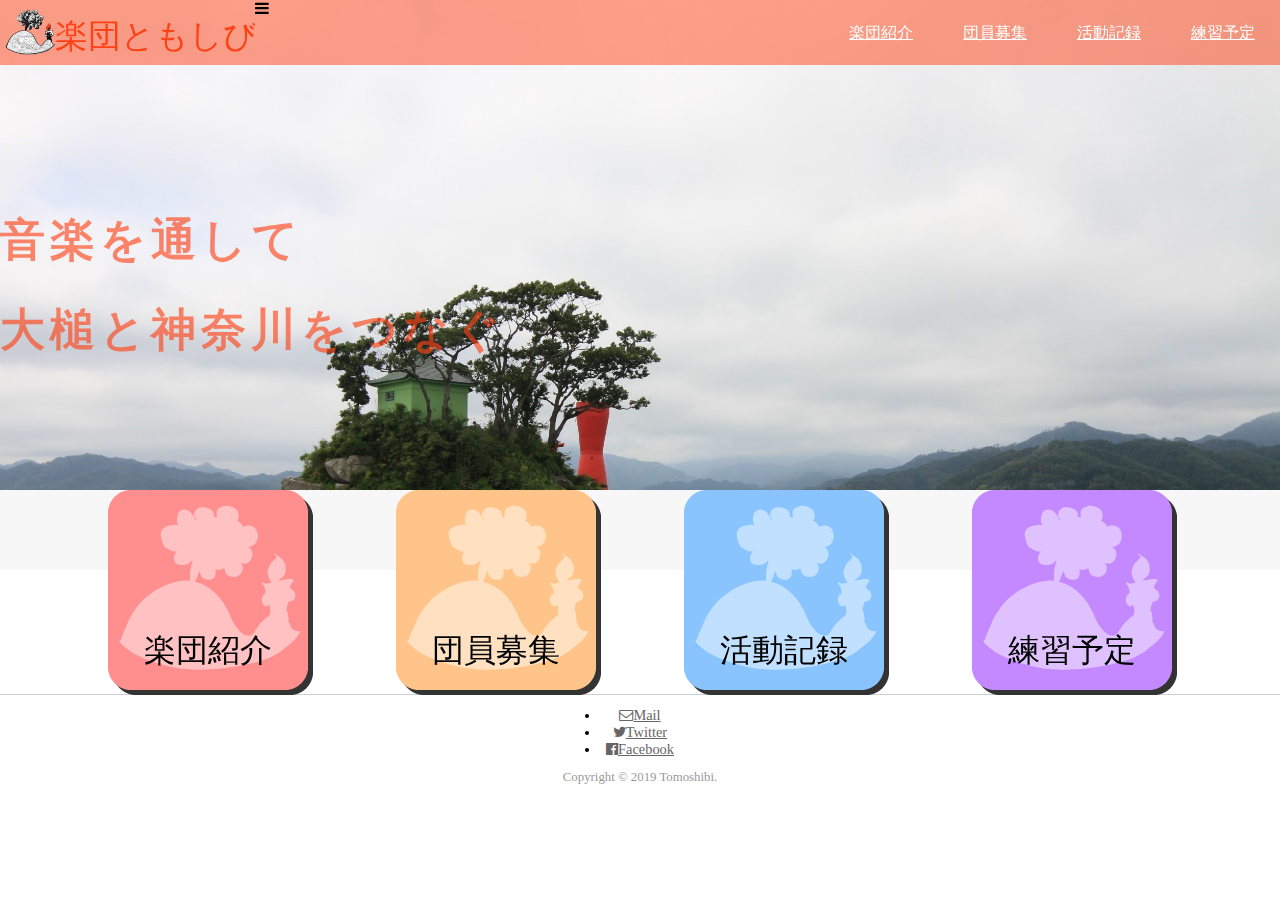
==== index.html @ 19109778 "put contents" ====
<!DOCTYPE html>
<html>

    <head>
        <meta charset="utf-8">
        <meta name="viewport" content="width=device-width, initial-scale=1.0">
        <title>楽団ともしび</title>
        <link rel="stylesheet" href="stylesheet.css">
        <link rel="stylesheet" href="responsive.css">
        <link rel="stylesheet" href="//maxcdn.bootstrapcdn.com/font-awesome/4.3.0/css/font-awesome.min.css">
    </head>

    <body>
        <header>
            <div class="container">
                <div class="header-left">
                    <img class="logo" src="logo.svg">
                </div>
                <!-- スマホ用メニューアイコン -->
                <span class="fa fa-bars menu-icon"></span>
                <!-- PC用メニュー -->
                <div class="header-right">
                    <a href="#">楽団紹介</a>
                    <a href="#">団員募集</a>
                    <a href="#">活動記録</a>
                    <a href="#">練習予定</a>
                  </div>

            </div>
        </header>

        <div class="top-wrapper">
            <div class="container">
                <h1>音楽を通して</h1>
                <h1>大槌と神奈川をつなぐ</h1>
            </div>

        </div>

        <div class="contents-wrapper">
            <div class="contents">
                <div class="content">
                    <div class="content-icon">
                        <img src="icon-red.png">
                        <p class="icon message">楽団紹介</p>
                        <a href="icon-red.png"></a>
                    </div>
                </div>
                <div class="content">
                    <div class="content-icon">
                        <img src="icon-orange.png">
                        <p class="icon message">団員募集</p>
                    </div>
                </div>
                <div class="content">
                    <div class="content-icon">
                        <img src="icon-blue.png">
                        <p class="icon message">活動記録</p>
                    </div>
                </div>
                <div class="content">
                    <div class="content-icon">
                        <img src="icon-purple.png">
                        <p class="icon message">練習予定</p>
                    </div>
                </div>
            </div>
        </div>

        <footer>
            <div class="footer">
                <div class="footer-nav">
                    <ul class="footer-nav-group">
                        <li><a href="mailto:tomoshibi.k@gmail.com" target="_blank"><i class="fa fa-envelope-o"></i>Mail</a></li>
                        <li><a href="https://twitter.com/tomoshibik" target="_blank"><i class="fa fa-twitter"></i>Twitter</a></li>
                        <li><a href="https://www.facebook.com/tomoshibi.k/" target="_blank"><i class="fa fa-facebook-official"></i>Facebook</a></li>
                    </ul>
                </div>
                <div class="footer-copyright">Copyright © 2019 Tomoshibi.</div>
                </div>
        </footer>

    </body>

</html>
---- stylesheet.css ----
@charset "UTF-8";
@import url(c:\Users\shohei\Documents\ともしび\hp\tomoshibi-k.github.io\_variables.css);
@import url(c:\Users\shohei\Documents\ともしび\hp\tomoshibi-k.github.io\_fonts.css);
@font-face {
  font-family: 'anzumoji';
  src: url(APJapanesefont.ttf);
}

@font-face {
  font-family: 'hannari';
  src: url(Hannari.otf);
}

* {
  box-sizing: border-box;
}

body {
  margin: 0;
  font-family: "Hiragino Kaku Gothic ProN";
  /* フッター */
}

body .top-wrapper {
  padding: 180px 0 100px 0;
  background-image: url("hourai.jpg");
  background-size: cover;
  color: rgba(254, 66, 22, 0.9);
  text-align: left;
}

body .top-wrapper h1 {
  opacity: 0.7;
  font-size: 45px;
  letter-spacing: 5px;
}

body .contents-wrapper {
  padding-bottom: 80px;
  padding-left: 5%;
  padding-right: 5%;
  background-color: #f7f7f7;
  text-align: center;
}

body .contents-wrapper .contents .content .content-icon {
  float: left;
  width: 25%;
  position: relative;
  filter: drop-shadow(5px 5px #333333);
}

body .contents-wrapper .contents .content .content-icon p {
  position: absolute;
  top: 107px;
  width: 100%;
  color: black;
  font-family: anzumoji;
  font-size: 32px;
}

body .contents-wrapper .contents .content .content-icon a {
  position: absolute;
  width: 100%;
  height: 100%;
}

body .contents-wrapper .contents .content .content-icon:active {
  filter: none;
  top: 5px;
  left: 5px;
}

body .footer {
  padding: 12px 0;
  border-top: #ccd1d9 solid 1px;
  background: #fff;
  text-align: center;
  clear: both;
}

body .footer .footer-nav {
  margin-bottom: 12px;
  width: 100%;
  text-align: center;
}

body .footer .footer-nav .footer-nav-group {
  margin: 0;
  padding: 0;
  display: -moz-inline-stack;
  display: inline-block;
  vertical-align: middle;
  *vertical-align: auto;
  zoom: 1;
  *display: inline;
  text-decoration: none;
}

body .footer .footer-nav .footer-nav-group li {
  padding: 0 6px;
  font-size: 0.9em;
}

body .footer .footer-nav .footer-nav-group li a {
  color: #666;
}

body .footer .footer-nav .footer-nav-group li a:hover {
  color: #999;
}

body .footer .footer-copyright {
  color: #999;
  font-size: 0.8em;
}

header {
  height: 65px;
  width: 100%;
  background-color: rgba(254, 66, 22, 0.5);
  position: fixed;
  top: 0;
  z-index: 10;
}

header .logo {
  width: 250px;
  margin: 7px 0 0 5px;
}

header .header-left {
  float: left;
}

header .header-right {
  float: right;
}

header .header-right a {
  line-height: 65px;
  padding: 0 25px;
  color: white;
  display: block;
  float: left;
  transition: all 0.5s;
}

header .header-right a:hover {
  background-color: rgba(255, 255, 255, 0.3);
}
---- responsive.css ----
@charset "UTF-8";
/* タブレット向けレイアウト */
@media all and (max-width: 1000px) {
  .content-icon {
    width: 50%;
    margin-bottom: 50px;
  }
}

/* スマホ向けレイアウト */
@media all and (max-width: 670px) {
  .content-icon {
    width: 100%;
  }
  .top-wrapper {
    text-align: center;
  }
}
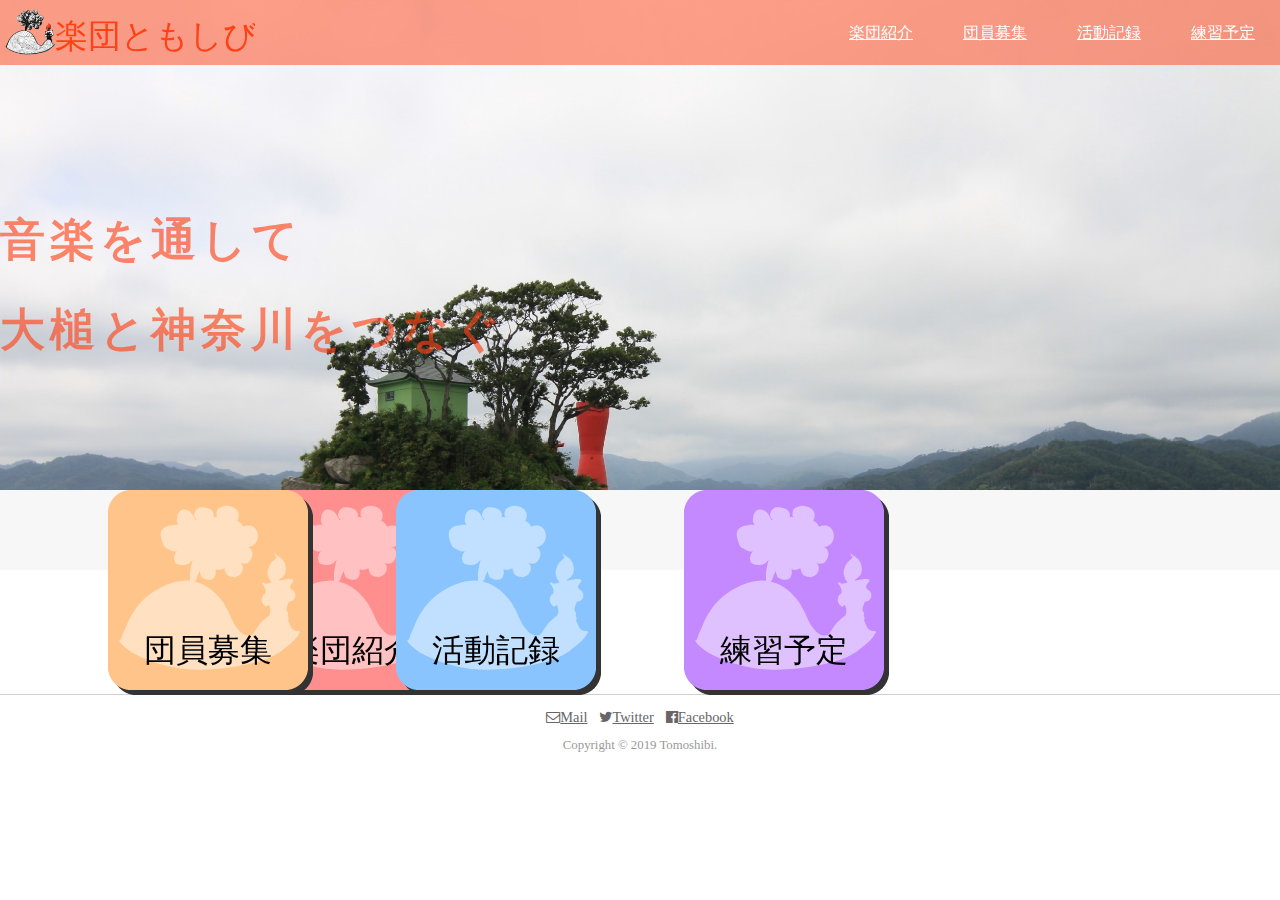
==== commit 2ebda924: "introduction test" ====
--- a/index.html
+++ b/index.html
@@ -14,13 +14,13 @@
         <header>
             <div class="container">
                 <div class="header-left">
-                    <img class="logo" src="logo.svg">
+                    <a href="index.html"><img class="logo" src="logo.svg"></a>
                 </div>
                 <!-- スマホ用メニューアイコン -->
                 <span class="fa fa-bars menu-icon"></span>
                 <!-- PC用メニュー -->
                 <div class="header-right">
-                    <a href="#">楽団紹介</a>
+                    <a href="introduction.html">楽団紹介</a>
                     <a href="#">団員募集</a>
                     <a href="#">活動記録</a>
                     <a href="#">練習予定</a>
@@ -41,9 +41,10 @@
             <div class="contents">
                 <div class="content">
                     <div class="content-icon">
-                        <img src="icon-red.png">
-                        <p class="icon message">楽団紹介</p>
-                        <a href="icon-red.png"></a>
+                        <a href="introduction.html">
+                            <img src="icon-red.png">
+                            <p class="icon message">楽団紹介</p>
+                        </a>
                     </div>
                 </div>
                 <div class="content">
--- a/stylesheet.css
+++ b/stylesheet.css
@@ -94,12 +94,13 @@
   *vertical-align: auto;
   zoom: 1;
   *display: inline;
-  text-decoration: none;
 }
 
 body .footer .footer-nav .footer-nav-group li {
   padding: 0 6px;
   font-size: 0.9em;
+  list-style: none;
+  float: left;
 }
 
 body .footer .footer-nav .footer-nav-group li a {
@@ -122,6 +123,15 @@
   position: fixed;
   top: 0;
   z-index: 10;
+}
+
+header .menu-icon {
+  color: white;
+  float: right;
+  font-size: 25px;
+  padding: 21px 0;
+  /* displayをnoneに指定してください */
+  display: none;
 }
 
 header .logo {
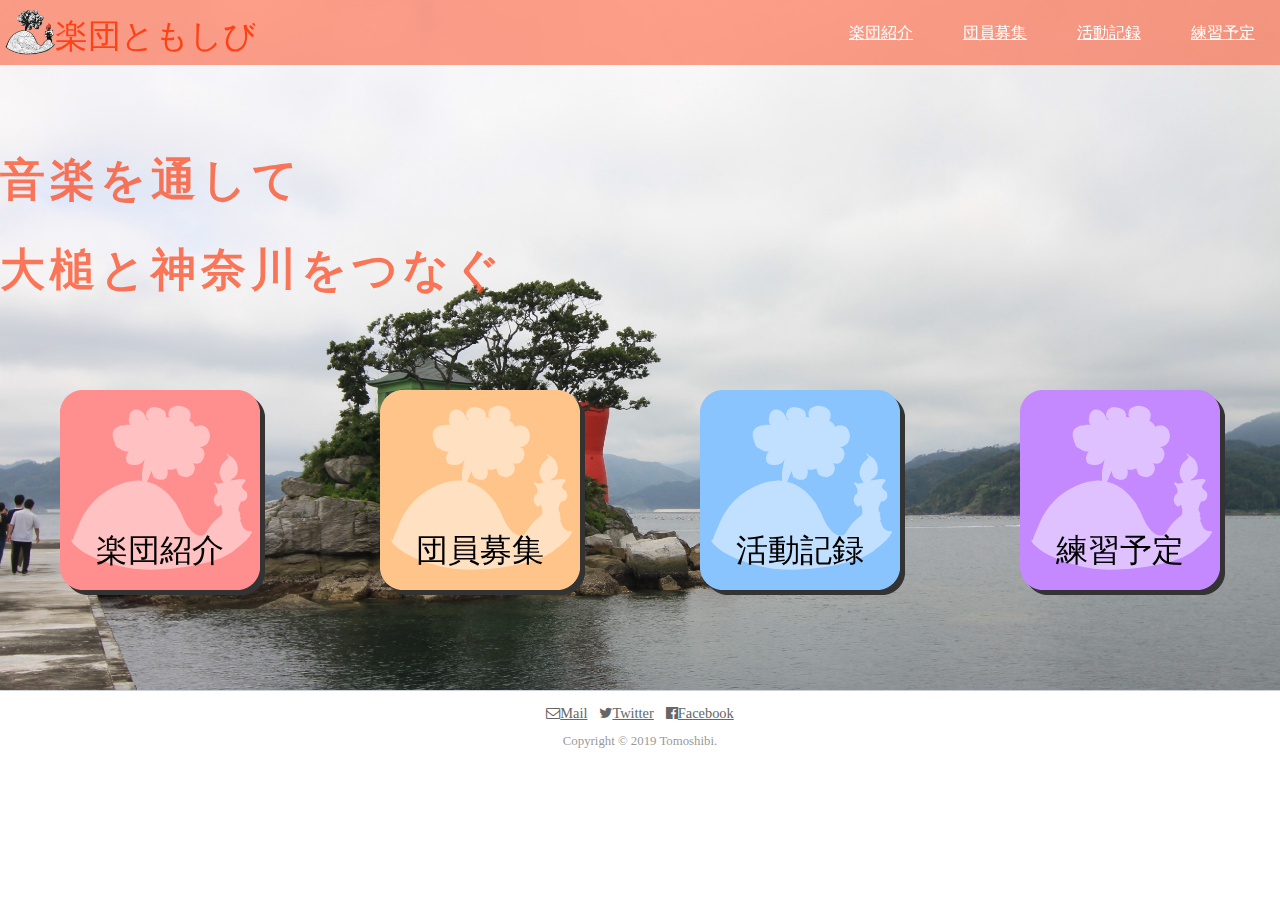
==== commit 32b940d5: "fixed index_background" ====
--- a/index.html
+++ b/index.html
@@ -28,45 +28,53 @@
 
             </div>
         </header>
+        <div class="background">
+            <div class="top-wrapper">
+                <div class="container">
+                    <h1>音楽を通して</h1>
+                    <h1>大槌と神奈川をつなぐ</h1>
+                </div>
 
-        <div class="top-wrapper">
-            <div class="container">
-                <h1>音楽を通して</h1>
-                <h1>大槌と神奈川をつなぐ</h1>
             </div>
 
-        </div>
-
-        <div class="contents-wrapper">
-            <div class="contents">
-                <div class="content">
-                    <div class="content-icon">
-                        <a href="introduction.html">
-                            <img src="icon-red.png">
-                            <p class="icon message">楽団紹介</p>
-                        </a>
+            <div class="contents-wrapper">
+                <div class="contents">
+                    <div class="content">
+                        <div class="content-icon">
+                            <a href="introduction.html">
+                                <img src="icon-red.png">
+                                <p class="icon message">楽団紹介</p>
+                            </a>
+                        </div>
                     </div>
-                </div>
-                <div class="content">
-                    <div class="content-icon">
-                        <img src="icon-orange.png">
-                        <p class="icon message">団員募集</p>
+                    <div class="content">
+                        <div class="content-icon">
+                            <a href="#">
+                                <img src="icon-orange.png">
+                                <p class="icon message">団員募集</p>
+                            </a>
+                        </div>
                     </div>
-                </div>
-                <div class="content">
-                    <div class="content-icon">
-                        <img src="icon-blue.png">
-                        <p class="icon message">活動記録</p>
+                    <div class="content">
+                        <div class="content-icon">
+                            <a href="#">
+                                <img src="icon-blue.png">
+                                <p class="icon message">活動記録</p>
+                            </a>
+                        </div>
                     </div>
-                </div>
-                <div class="content">
-                    <div class="content-icon">
-                        <img src="icon-purple.png">
-                        <p class="icon message">練習予定</p>
+                    <div class="content">
+                        <div class="content-icon">
+                            <a href="#">
+                                <img src="icon-purple.png">
+                                <p class="icon message">練習予定</p>
+                            </a>
+                        </div>
                     </div>
                 </div>
             </div>
         </div>
+
 
         <footer>
             <div class="footer">
--- a/stylesheet.css
+++ b/stylesheet.css
@@ -1,6 +1,5 @@
 @charset "UTF-8";
 @import url(c:\Users\shohei\Documents\ともしび\hp\tomoshibi-k.github.io\_variables.css);
-@import url(c:\Users\shohei\Documents\ともしび\hp\tomoshibi-k.github.io\_fonts.css);
 @font-face {
   font-family: 'anzumoji';
   src: url(APJapanesefont.ttf);
@@ -21,54 +20,53 @@
   /* フッター */
 }
 
-body .top-wrapper {
-  padding: 180px 0 100px 0;
+body .background {
   background-image: url("hourai.jpg");
   background-size: cover;
-  color: rgba(254, 66, 22, 0.9);
+  padding: 120px 0 300px 0;
+}
+
+body .background .top-wrapper {
+  padding-bottom: 60px;
+  color: #fe4216;
   text-align: left;
 }
 
-body .top-wrapper h1 {
+body .background .top-wrapper h1 {
   opacity: 0.7;
   font-size: 45px;
   letter-spacing: 5px;
 }
 
-body .contents-wrapper {
-  padding-bottom: 80px;
-  padding-left: 5%;
-  padding-right: 5%;
-  background-color: #f7f7f7;
+body .background .contents-wrapper {
   text-align: center;
 }
 
-body .contents-wrapper .contents .content .content-icon {
+body .background .contents-wrapper .contents .content .content-icon {
   float: left;
   width: 25%;
   position: relative;
   filter: drop-shadow(5px 5px #333333);
 }
 
-body .contents-wrapper .contents .content .content-icon p {
+body .background .contents-wrapper .contents .content .content-icon:active {
+  filter: none;
+  top: 5px;
+  left: 5px;
+}
+
+body .background .contents-wrapper .contents .content .content-icon a {
+  width: 100%;
+  height: 100%;
+}
+
+body .background .contents-wrapper .contents .content .content-icon a p {
   position: absolute;
   top: 107px;
   width: 100%;
   color: black;
   font-family: anzumoji;
   font-size: 32px;
-}
-
-body .contents-wrapper .contents .content .content-icon a {
-  position: absolute;
-  width: 100%;
-  height: 100%;
-}
-
-body .contents-wrapper .contents .content .content-icon:active {
-  filter: none;
-  top: 5px;
-  left: 5px;
 }
 
 body .footer {
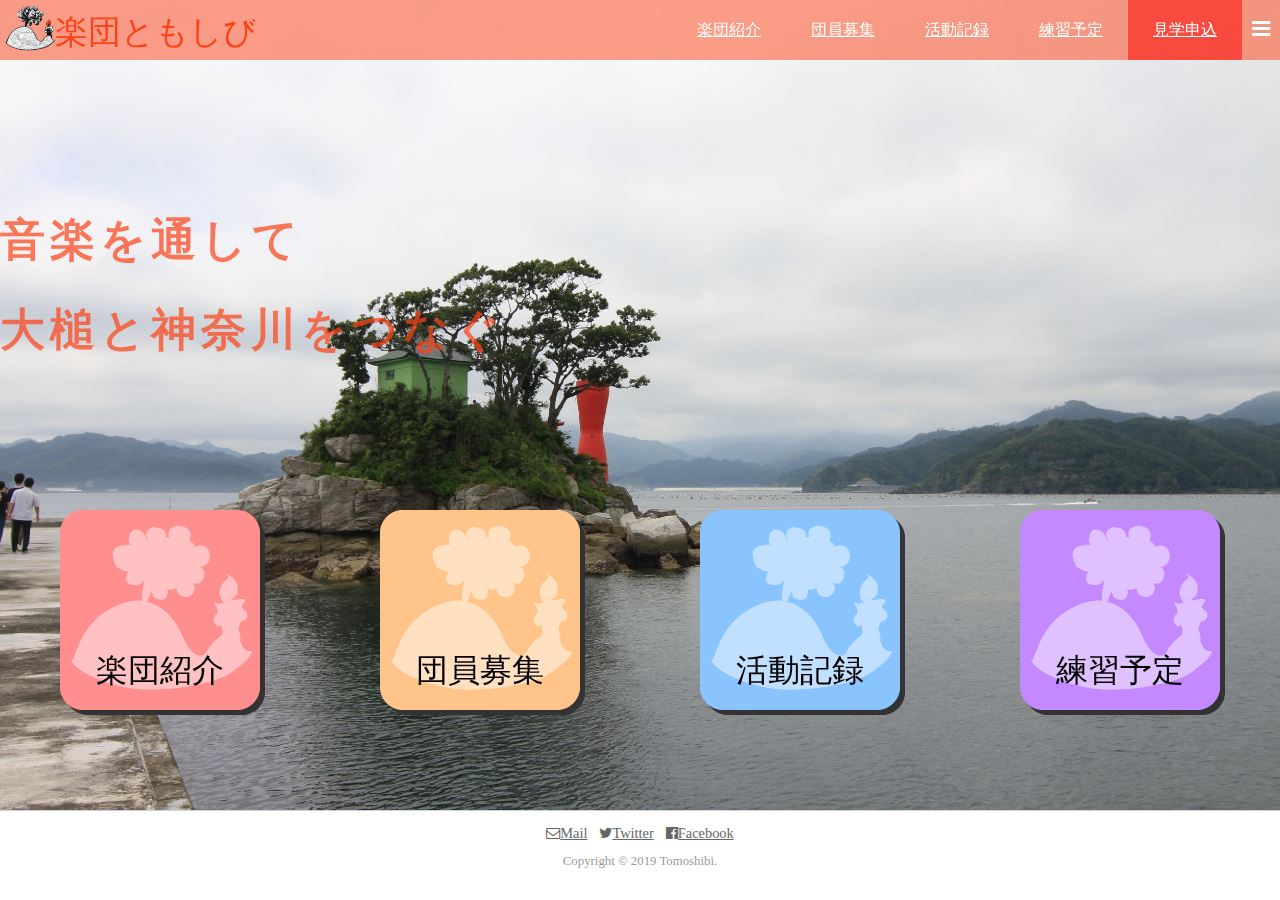
==== commit 97364b1b: "fixed header" ====
--- a/index.html
+++ b/index.html
@@ -11,30 +11,31 @@
     </head>
 
     <body>
+        
         <header>
             <div class="container">
                 <div class="header-left">
                     <a href="index.html"><img class="logo" src="logo.svg"></a>
                 </div>
                 <!-- スマホ用メニューアイコン -->
-                <span class="fa fa-bars menu-icon"></span>
-                <!-- PC用メニュー -->
+                <span class="fa fa-bars fa-lg menu-icon"></span>
+                <!-- PC用メニューバー -->
                 <div class="header-right">
                     <a href="introduction.html">楽団紹介</a>
-                    <a href="#">団員募集</a>
-                    <a href="#">活動記録</a>
-                    <a href="#">練習予定</a>
-                  </div>
-
+                    <a href="recruitment.html">団員募集</a>
+                    <a href="activities.html">活動記録</a>
+                    <a href="schedule.html">練習予定</a>
+                    <a href="https://forms.gle/v8bXytEByT7YXfYN9" class="header-trial">見学申込</a>
+                </div>
             </div>
         </header>
-        <div class="background">
+
+        <div class="pc-background">
             <div class="top-wrapper">
-                <div class="container">
+                <div class="mobile-background">
                     <h1>音楽を通して</h1>
                     <h1>大槌と神奈川をつなぐ</h1>
                 </div>
-
             </div>
 
             <div class="contents-wrapper">
@@ -49,7 +50,7 @@
                     </div>
                     <div class="content">
                         <div class="content-icon">
-                            <a href="#">
+                            <a href="recruitment.html">
                                 <img src="icon-orange.png">
                                 <p class="icon message">団員募集</p>
                             </a>
@@ -57,7 +58,7 @@
                     </div>
                     <div class="content">
                         <div class="content-icon">
-                            <a href="#">
+                            <a href="activities.html">
                                 <img src="icon-blue.png">
                                 <p class="icon message">活動記録</p>
                             </a>
@@ -65,7 +66,7 @@
                     </div>
                     <div class="content">
                         <div class="content-icon">
-                            <a href="#">
+                            <a href="schedule.html">
                                 <img src="icon-purple.png">
                                 <p class="icon message">練習予定</p>
                             </a>
--- a/stylesheet.css
+++ b/stylesheet.css
@@ -1,5 +1,4 @@
 @charset "UTF-8";
-@import url(c:\Users\shohei\Documents\ともしび\hp\tomoshibi-k.github.io\_variables.css);
 @font-face {
   font-family: 'anzumoji';
   src: url(APJapanesefont.ttf);
@@ -17,50 +16,52 @@
 body {
   margin: 0;
   font-family: "Hiragino Kaku Gothic ProN";
-  /* フッター */
 }
 
-body .background {
+.pc-background {
   background-image: url("hourai.jpg");
   background-size: cover;
+  background-position: center center;
   padding: 120px 0 300px 0;
 }
 
-body .background .top-wrapper {
+.mobile-background {
+  background-image: none;
+  background-size: cover;
+  background-position: center center;
+  padding: 60px 0;
+}
+
+.top-wrapper {
   padding-bottom: 60px;
   color: #fe4216;
   text-align: left;
 }
 
-body .background .top-wrapper h1 {
+.top-wrapper h1 {
   opacity: 0.7;
   font-size: 45px;
   letter-spacing: 5px;
 }
 
-body .background .contents-wrapper {
+.contents-wrapper {
   text-align: center;
 }
 
-body .background .contents-wrapper .contents .content .content-icon {
+.content-icon {
   float: left;
   width: 25%;
   position: relative;
   filter: drop-shadow(5px 5px #333333);
 }
 
-body .background .contents-wrapper .contents .content .content-icon:active {
+.content-icon:active {
   filter: none;
   top: 5px;
   left: 5px;
 }
 
-body .background .contents-wrapper .contents .content .content-icon a {
-  width: 100%;
-  height: 100%;
-}
-
-body .background .contents-wrapper .contents .content .content-icon a p {
+.content-icon p {
   position: absolute;
   top: 107px;
   width: 100%;
@@ -69,7 +70,8 @@
   font-size: 32px;
 }
 
-body .footer {
+/* フッター */
+.footer {
   padding: 12px 0;
   border-top: #ccd1d9 solid 1px;
   background: #fff;
@@ -77,13 +79,13 @@
   clear: both;
 }
 
-body .footer .footer-nav {
+.footer-nav {
   margin-bottom: 12px;
   width: 100%;
   text-align: center;
 }
 
-body .footer .footer-nav .footer-nav-group {
+.footer-nav-group {
   margin: 0;
   padding: 0;
   display: -moz-inline-stack;
@@ -94,28 +96,29 @@
   *display: inline;
 }
 
-body .footer .footer-nav .footer-nav-group li {
+.footer-nav-group li {
   padding: 0 6px;
   font-size: 0.9em;
   list-style: none;
   float: left;
 }
 
-body .footer .footer-nav .footer-nav-group li a {
+.footer-nav-group li a {
   color: #666;
 }
 
-body .footer .footer-nav .footer-nav-group li a:hover {
+.footer-nav-group li a:hover {
   color: #999;
 }
 
-body .footer .footer-copyright {
+.footer-copyright {
   color: #999;
   font-size: 0.8em;
 }
 
+/* ヘッダー */
 header {
-  height: 65px;
+  height: 60px;
   width: 100%;
   background-color: rgba(254, 66, 22, 0.5);
   position: fixed;
@@ -123,30 +126,21 @@
   z-index: 10;
 }
 
-header .menu-icon {
-  color: white;
-  float: right;
-  font-size: 25px;
-  padding: 21px 0;
-  /* displayをnoneに指定してください */
-  display: none;
+.logo {
+  width: 250px;
+  margin: 3px 0 0 5px;
 }
 
-header .logo {
-  width: 250px;
-  margin: 7px 0 0 5px;
-}
-
-header .header-left {
+.header-left {
   float: left;
 }
 
-header .header-right {
+.header-right {
   float: right;
 }
 
-header .header-right a {
-  line-height: 65px;
+.header-right a {
+  line-height: 60px;
   padding: 0 25px;
   color: white;
   display: block;
@@ -154,6 +148,17 @@
   transition: all 0.5s;
 }
 
-header .header-right a:hover {
+.header-right a:hover {
   background-color: rgba(255, 255, 255, 0.3);
 }
+
+.header-trial {
+  background-color: rgba(255, 0, 0, 0.5);
+}
+
+.menu-icon {
+  color: white;
+  float: right;
+  padding: 21px 10px;
+  display: none;
+}
--- a/responsive.css
+++ b/responsive.css
@@ -5,14 +5,39 @@
     width: 50%;
     margin-bottom: 50px;
   }
+  .header-right {
+    display: none;
+  }
+  .menu-icon {
+    display: block;
+  }
 }
 
 /* スマホ向けレイアウト */
 @media all and (max-width: 670px) {
   .content-icon {
-    width: 100%;
+    width: 50%;
+    margin-bottom: 50px;
+  }
+  .header-right {
+    display: none;
+  }
+  .menu-icon {
+    display: block;
   }
   .top-wrapper {
+    padding-bottom: 10px;
     text-align: center;
   }
+  .top-wrapper h1 {
+    font-size: 36px;
+    letter-spacing: 3px;
+  }
+  .pc-background {
+    background-image: none;
+    padding: 60px 0 0 0;
+  }
+  .mobile-background {
+    background-image: url("hourai.jpg");
+  }
 }
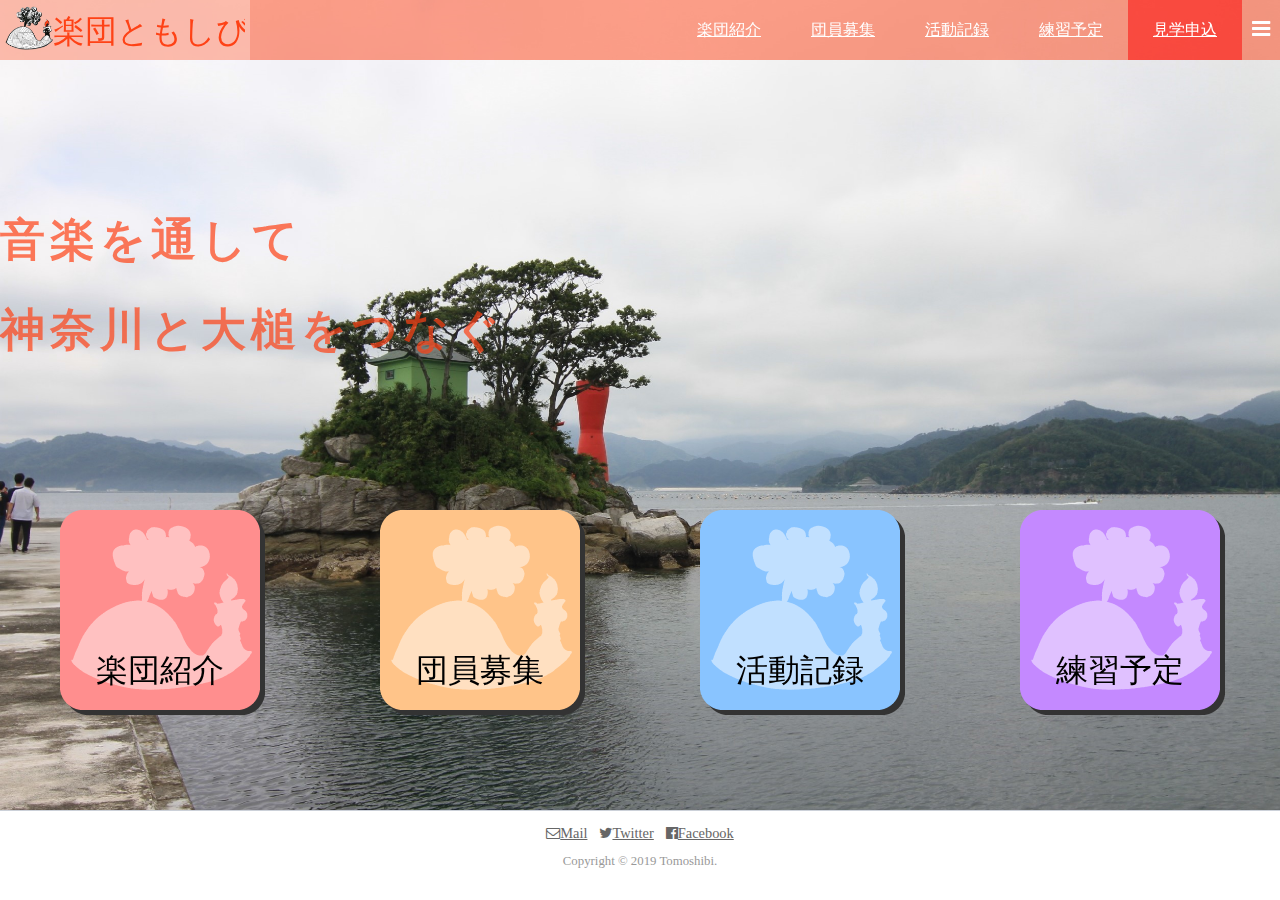
==== commit 80d5de7b: "1st edition" ====
--- a/index.html
+++ b/index.html
@@ -34,7 +34,7 @@
             <div class="top-wrapper">
                 <div class="mobile-background">
                     <h1>音楽を通して</h1>
-                    <h1>大槌と神奈川をつなぐ</h1>
+                    <h1>神奈川と大槌をつなぐ</h1>
                 </div>
             </div>
 
--- a/stylesheet.css
+++ b/stylesheet.css
@@ -128,7 +128,11 @@
 
 .logo {
   width: 250px;
-  margin: 3px 0 0 5px;
+  padding: 4px 5px 8px 5px;
+}
+
+.logo:hover {
+  background-color: rgba(255, 255, 255, 0.3);
 }
 
 .header-left {
--- a/responsive.css
+++ b/responsive.css
@@ -40,4 +40,11 @@
   .mobile-background {
     background-image: url("hourai.jpg");
   }
+  .texts {
+    font-size: 20px;
+    padding: 0 5%;
+  }
+  .twitter {
+    width: 80%;
+  }
 }
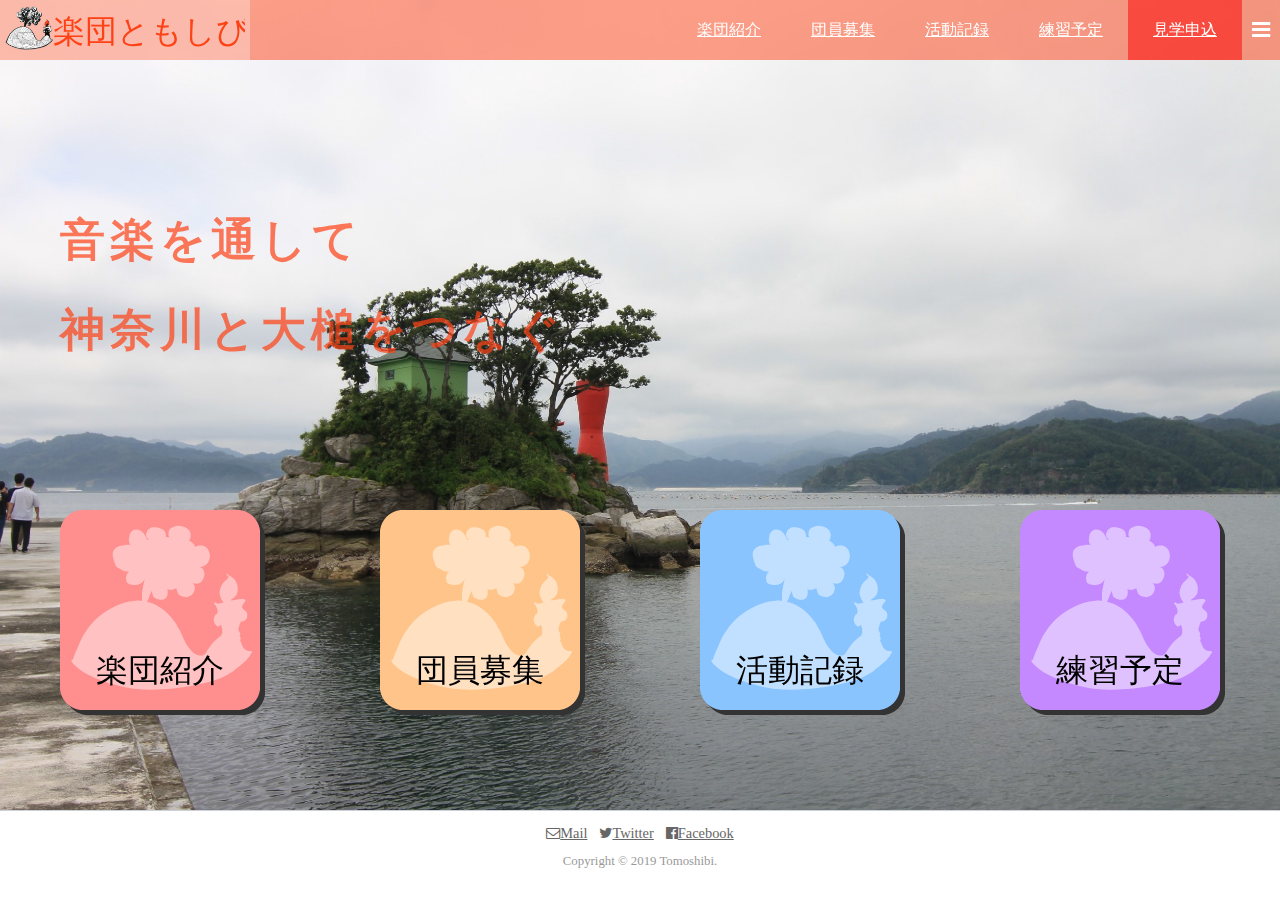
==== commit f33d76cf: "js" ====
--- a/index.html
+++ b/index.html
@@ -8,6 +8,7 @@
         <link rel="stylesheet" href="stylesheet.css">
         <link rel="stylesheet" href="responsive.css">
         <link rel="stylesheet" href="//maxcdn.bootstrapcdn.com/font-awesome/4.3.0/css/font-awesome.min.css">
+        <script src="https://ajax.googleapis.com/ajax/libs/jquery/2.1.4/jquery.min.js"></script>
     </head>
 
     <body>
@@ -17,8 +18,19 @@
                 <div class="header-left">
                     <a href="index.html"><img class="logo" src="logo.svg"></a>
                 </div>
+
                 <!-- スマホ用メニューアイコン -->
-                <span class="fa fa-bars fa-lg menu-icon"></span>
+                <div class="menu">
+                    <span class="fa fa-bars fa-lg menu-icon"></span>
+                    <div class="menu-box">
+                        <a href="introduction.html">楽団紹介</a>
+                        <a href="recruitment.html">団員募集</a>
+                        <a href="activities.html">活動記録</a>
+                        <a href="schedule.html">練習予定</a>
+                        <a href="https://forms.gle/v8bXytEByT7YXfYN9" class="header-trial">見学申込</a>
+                    </div>
+                </div>
+                
                 <!-- PC用メニューバー -->
                 <div class="header-right">
                     <a href="introduction.html">楽団紹介</a>
@@ -90,6 +102,7 @@
                 </div>
         </footer>
 
+        <script src="script.js"></script>
     </body>
 
 </html>--- a/stylesheet.css
+++ b/stylesheet.css
@@ -33,7 +33,7 @@
 }
 
 .top-wrapper {
-  padding-bottom: 60px;
+  padding: 0 0 60px 60px;
   color: #fe4216;
   text-align: left;
 }
@@ -50,6 +50,7 @@
 
 .content-icon {
   float: left;
+  max-width: 1170px;
   width: 25%;
   position: relative;
   filter: drop-shadow(5px 5px #333333);
@@ -160,9 +161,20 @@
   background-color: rgba(255, 0, 0, 0.5);
 }
 
+.menu-box {
+  font-size: 12px;
+  display: none;
+  padding: 5px 0px;
+  margin-bottom: 15px;
+}
+
 .menu-icon {
   color: white;
   float: right;
-  padding: 21px 10px;
+  padding: 22px 10px;
   display: none;
 }
+
+.menu-icon:hover {
+  background-color: rgba(255, 255, 255, 0.3);
+}
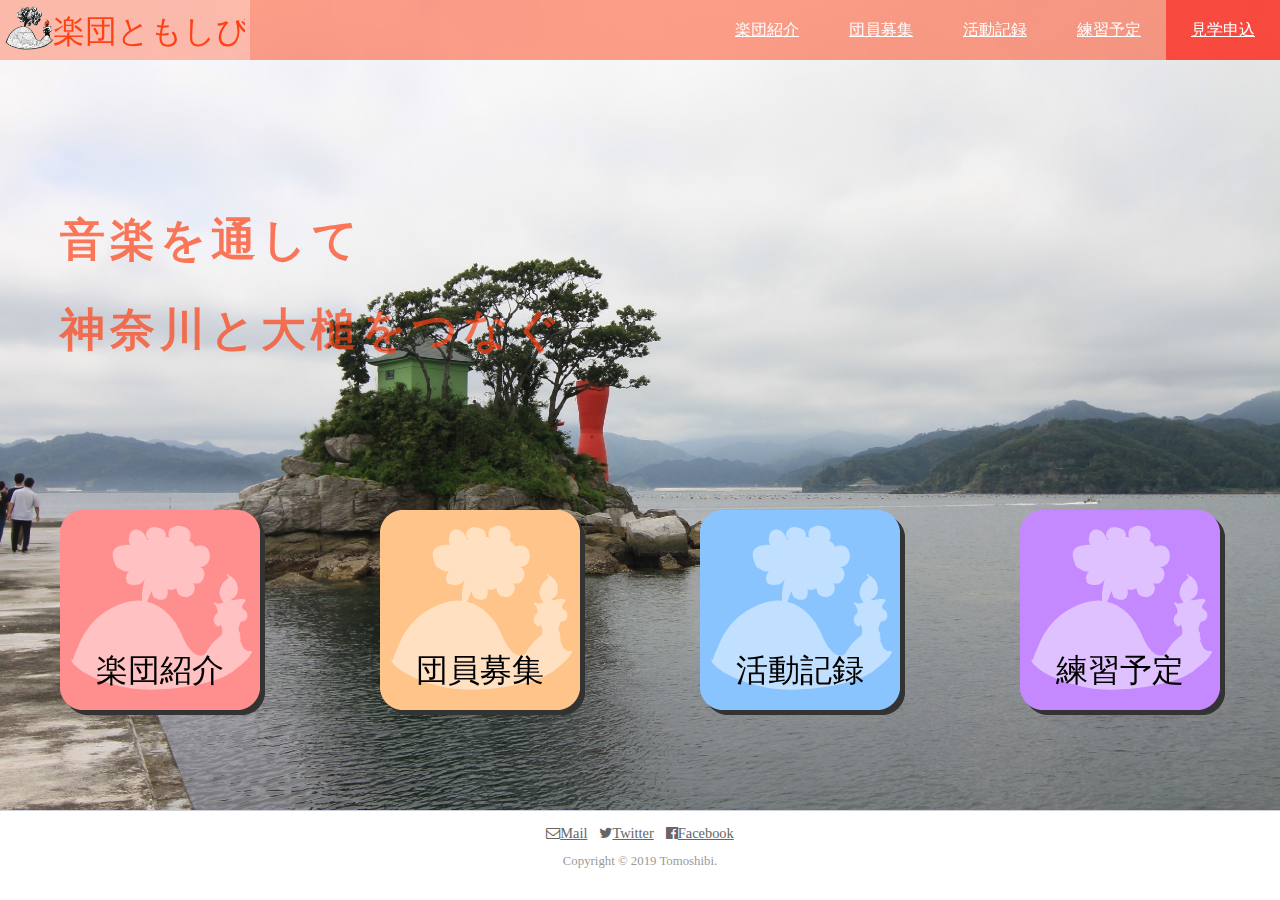
==== commit 878520a6: "js test" ====
--- a/index.html
+++ b/index.html
@@ -21,13 +21,13 @@
 
                 <!-- スマホ用メニューアイコン -->
                 <div class="menu">
-                    <span class="fa fa-bars fa-lg menu-icon"></span>
+                        <li><span class="fa fa-bars fa-lg menu-icon"></span></li>
                     <div class="menu-box">
-                        <a href="introduction.html">楽団紹介</a>
-                        <a href="recruitment.html">団員募集</a>
-                        <a href="activities.html">活動記録</a>
-                        <a href="schedule.html">練習予定</a>
-                        <a href="https://forms.gle/v8bXytEByT7YXfYN9" class="header-trial">見学申込</a>
+                        <li><a href="introduction.html">楽団紹介</a></li>
+                        <li><a href="recruitment.html">団員募集</a></li>
+                        <li><a href="activities.html">活動記録</a></li>
+                        <li><a href="schedule.html">練習予定</a></li>
+                        <li class="header-trial"><a href="https://forms.gle/v8bXytEByT7YXfYN9">見学申込</a></li>
                     </div>
                 </div>
                 
--- a/stylesheet.css
+++ b/stylesheet.css
@@ -157,24 +157,38 @@
   background-color: rgba(255, 255, 255, 0.3);
 }
 
-.header-trial {
-  background-color: rgba(255, 0, 0, 0.5);
+.menu {
+  display: none;
 }
 
 .menu-box {
-  font-size: 12px;
+  float: right;
+  list-style: none;
+  font-size: 18px;
   display: none;
-  padding: 5px 0px;
-  margin-bottom: 15px;
+  margin-top: 60px;
+}
+
+.menu-box li {
+  padding: 5px 10px;
+  border: groove rgba(255, 255, 255, 0.3);
+  background-color: rgba(254, 66, 22, 0.5);
+}
+
+.menu-box li:hover {
+  background-color: rgba(255, 255, 255, 0.3);
 }
 
 .menu-icon {
   color: white;
   float: right;
   padding: 22px 10px;
-  display: none;
 }
 
 .menu-icon:hover {
   background-color: rgba(255, 255, 255, 0.3);
 }
+
+.header-trial {
+  background-color: rgba(255, 0, 0, 0.5);
+}
